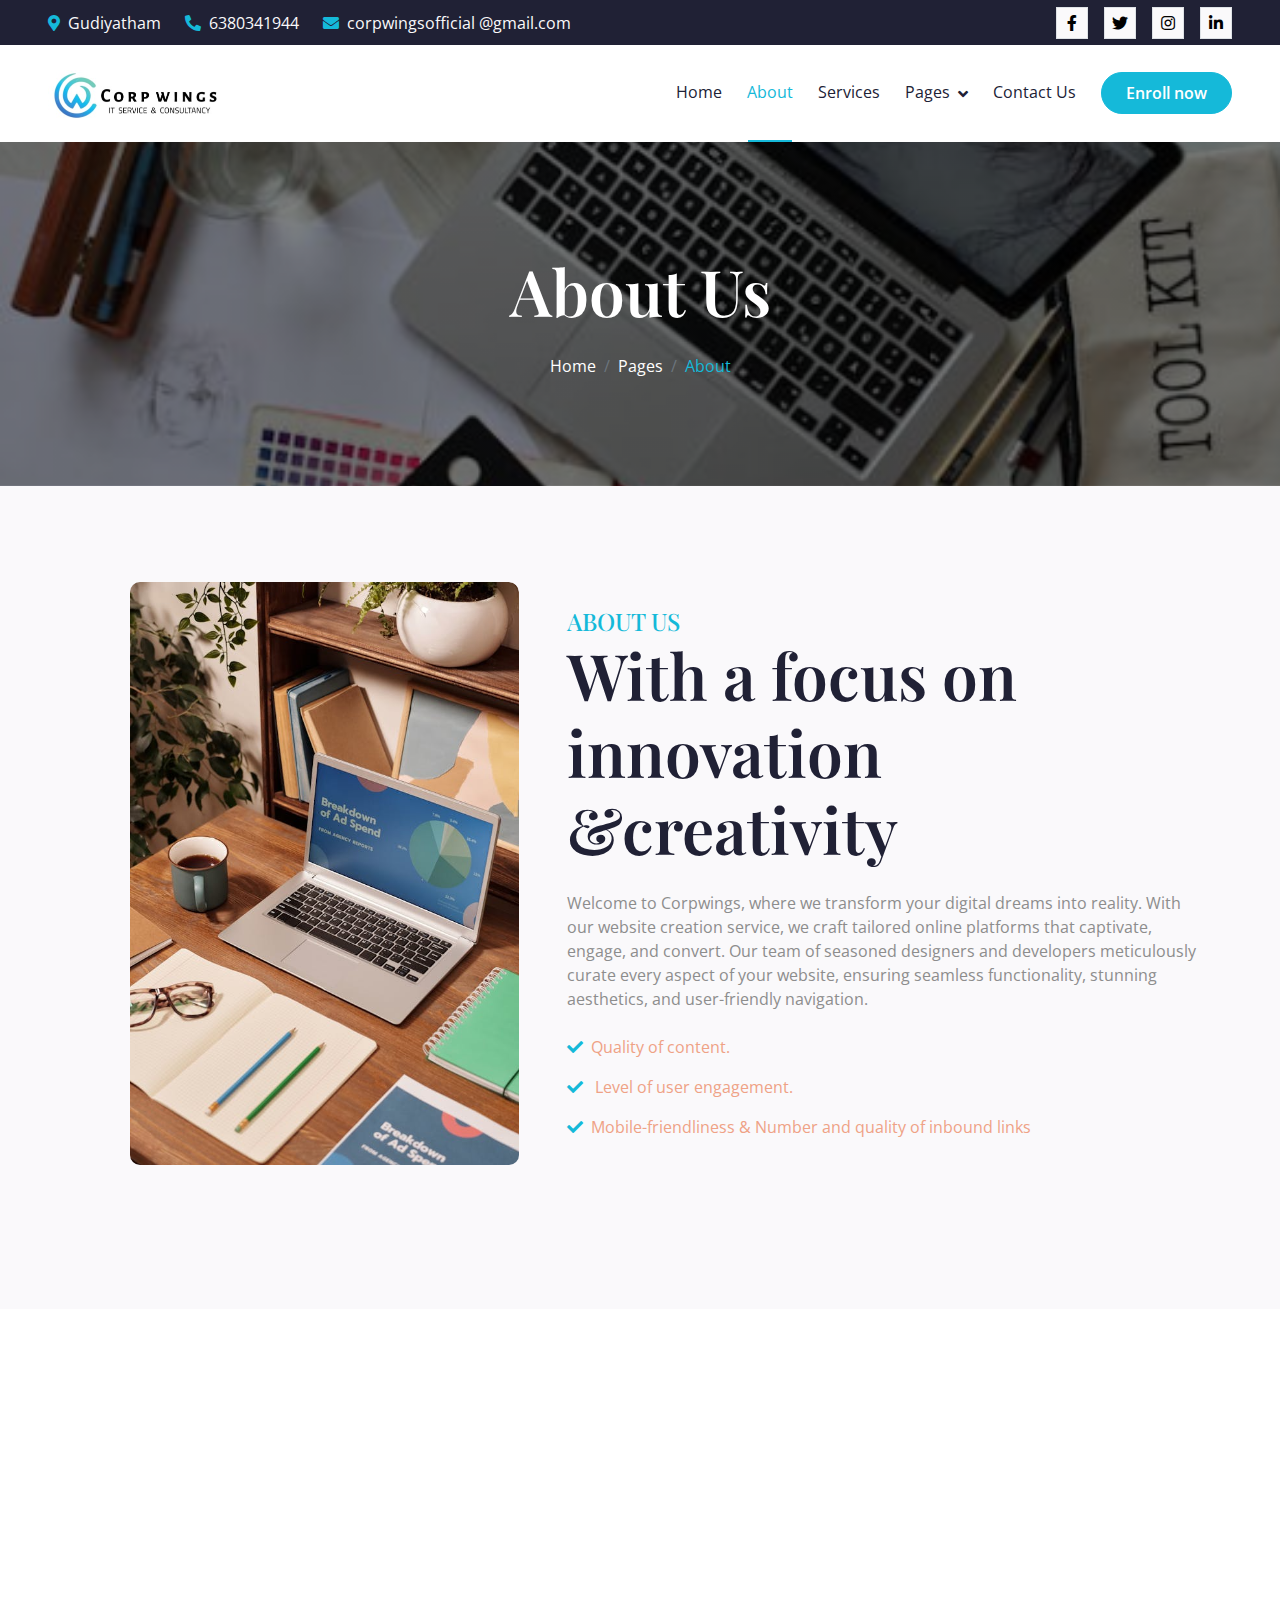
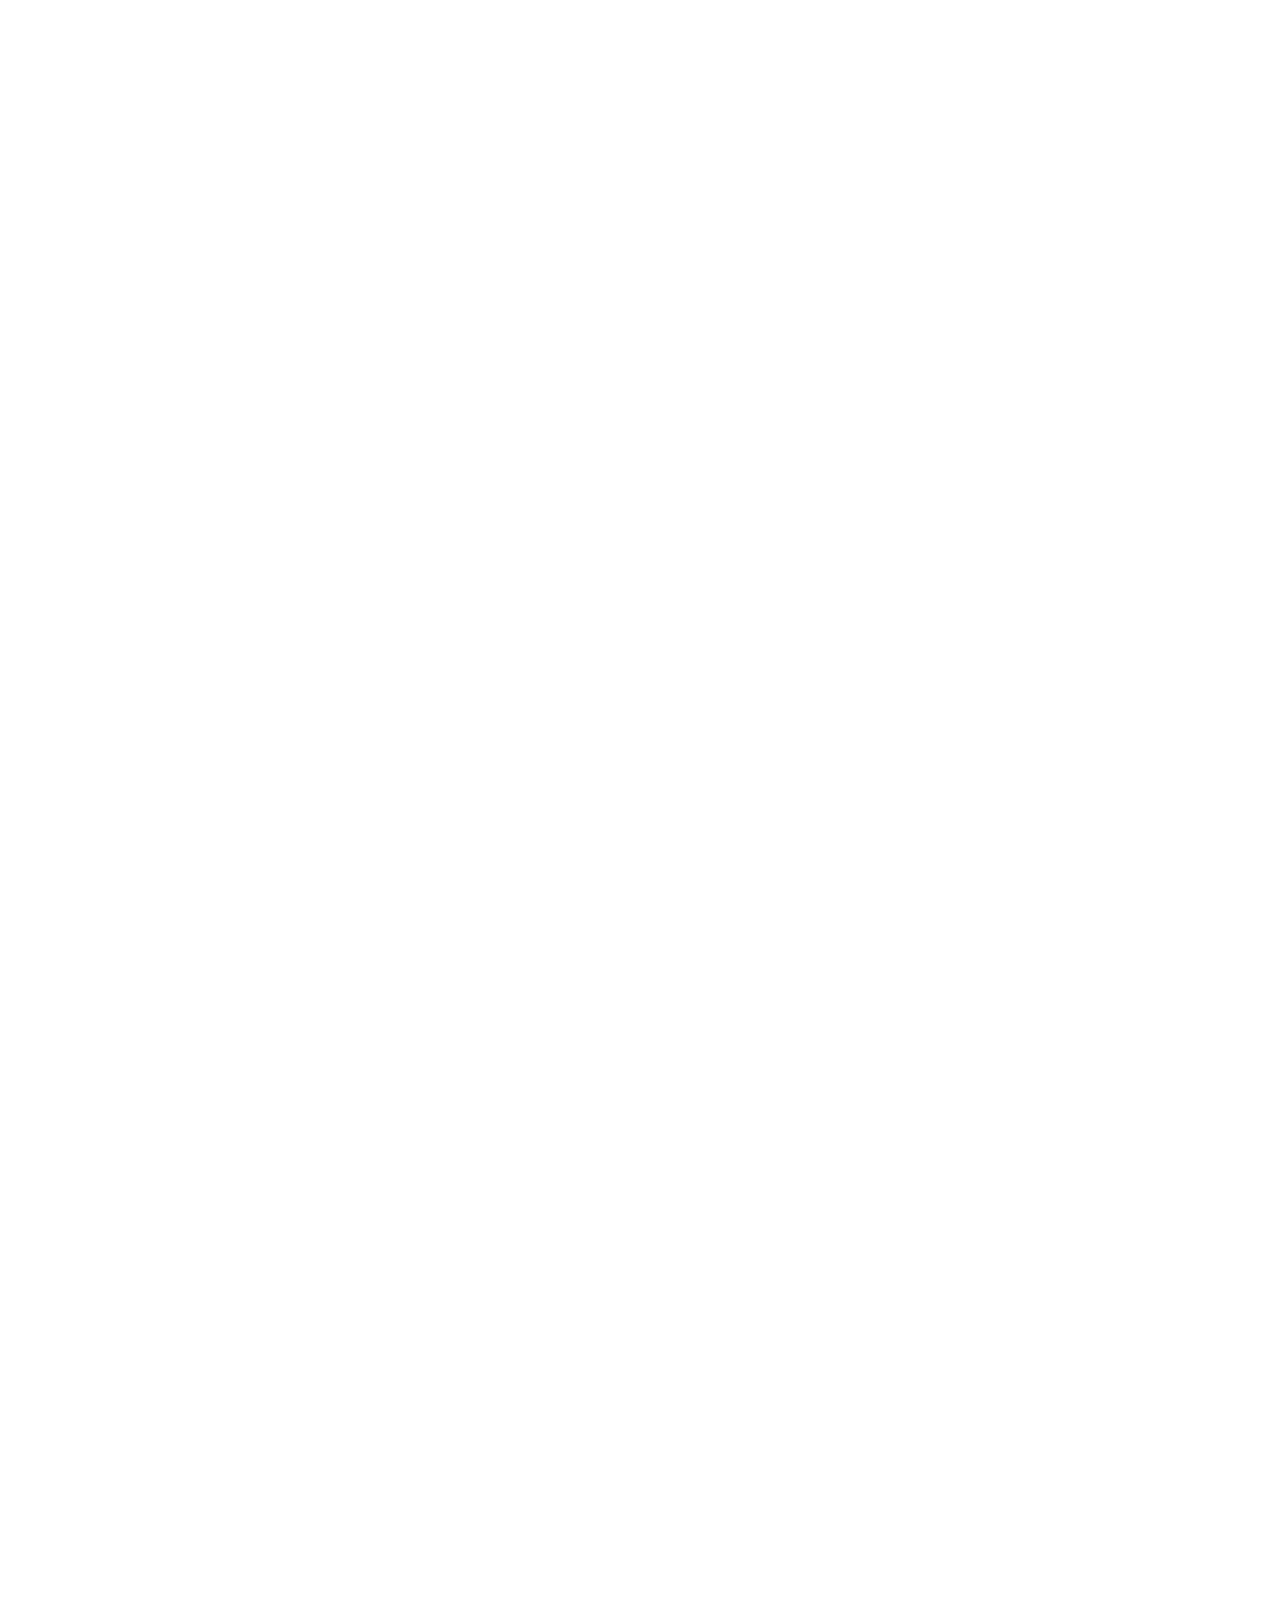
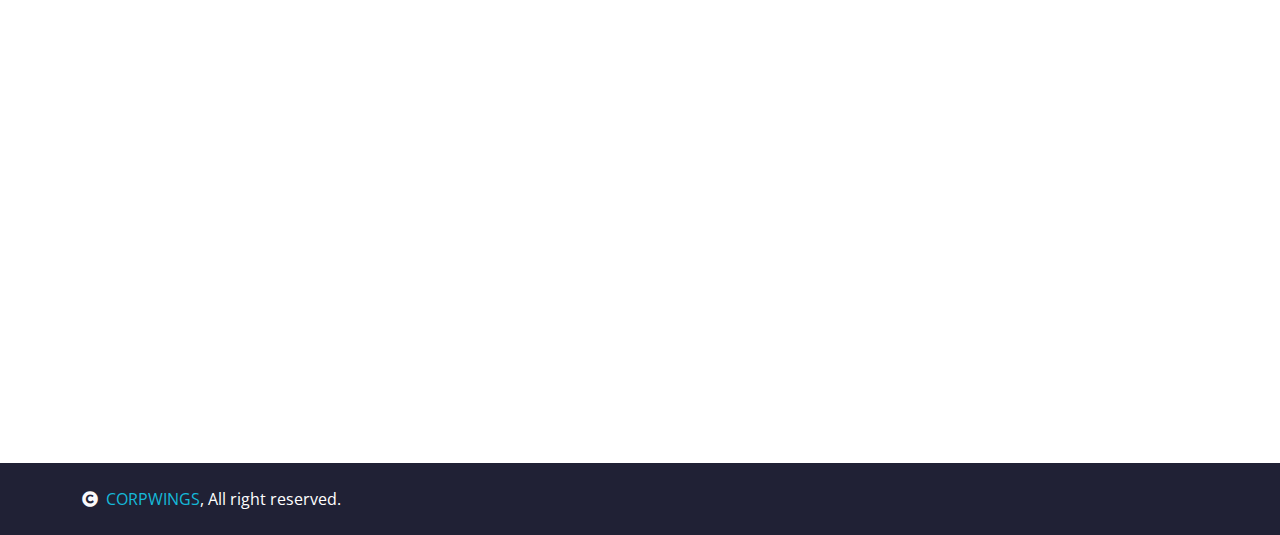
==== about.html @ 2c8a43a8 "files upload" ====
<!DOCTYPE html>
<html lang="en">

    <head>
        <meta charset="utf-8">
        <title>CORP WINGS</title>
        <meta content="width=device-width, initial-scale=1.0" name="viewport">
        <meta content="" name="keywords">
        <meta content="" name="description">

        <!-- Google Web Fonts -->
        <link rel="preconnect" href="https://fonts.googleapis.com">
        <link rel="preconnect" href="https://fonts.gstatic.com" crossorigin>
        <link href="https://fonts.googleapis.com/css2?family=Open+Sans:wght@400;500;600&family=Playfair+Display:wght@400;500;600&display=swap" rel="stylesheet"> 

        <!-- Icon Font Stylesheet -->
        <link rel="stylesheet" href="https://use.fontawesome.com/releases/v5.15.4/css/all.css"/>
        <link href="https://cdn.jsdelivr.net/npm/bootstrap-icons@1.4.1/font/bootstrap-icons.css" rel="stylesheet">

        <!-- Libraries Stylesheet -->
        <link href="lib/animate/animate.min.css" rel="stylesheet">
        <link href="lib/owlcarousel/assets/owl.carousel.min.css" rel="stylesheet">


        <!-- Customized Bootstrap Stylesheet -->
        <link href="css/bootstrap.min.css" rel="stylesheet">

        <!-- Template Stylesheet -->
        <link href="css/style.css" rel="stylesheet">
    </head>

    <body>

        <!-- Spinner Start -->
        <div id="spinner" class="show bg-white position-fixed translate-middle w-100 vh-100 top-50 start-50 d-flex align-items-center justify-content-center">
            <div class="spinner-border text-primary" style="width: 3rem; height: 3rem;" role="status">
                <span class="sr-only">Loading...</span>
            </div>
        </div>
        <!-- Spinner End -->


         <!-- Topbar Start -->
         <div class="container-fluid bg-dark px-5 d-none d-lg-block">
            <div class="row gx-0 align-items-center" style="height: 45px;">
                <div class="col-lg-8 text-center text-lg-start mb-lg-0">
                    <div class="d-flex flex-wrap">
                        <a href="#" class="text-light me-4"><i class="fas fa-map-marker-alt text-primary me-2"></i>Gudiyatham</a>
                        <a href="#" class="text-light me-4"><i class="fas fa-phone-alt text-primary me-2"></i>6380341944</a>
                        <a href="#" class="text-light me-0"><i class="fas fa-envelope text-primary me-2"></i>corpwingsofficial
                            @gmail.com</a>
                    </div>
                </div>
                <div class="col-lg-4 text-center text-lg-end">
                    <div class="d-flex align-items-center justify-content-end">
                        <a href="https://www.facebook.com/profile.php?id=61551346386976&mibextid=ZbWKwL" class="btn btn-light btn-square border rounded-circle nav-fill me-3"><i class="fab fa-facebook-f"></i></a>
                        <a href="https://twitter.com/Corpwings_offi?t=jx8nPpPWYghfRuiRBeZw8w&s=08" class="btn btn-light btn-square border rounded-circle nav-fill me-3"><i class="fab fa-twitter"></i></a>
                        <a href="https://www.instagram.com/corpwings_official?igsh=MW95bHQyODcyOTFwag==" class="btn btn-light btn-square border rounded-circle nav-fill me-3"><i class="fab fa-instagram"></i></a>
                        <a href="https://www.linkedin.com/groups/9514782" class="btn btn-light btn-square border rounded-circle nav-fill me-0"><i class="fab fa-linkedin-in"></i></a>
                    </div>
                </div>
            </div>
        </div>
        <!-- Topbar End -->

        <!-- Navbar & Hero Start -->
        <div class="container-fluid position-relative p-0">
            <nav class="navbar navbar-expand-lg navbar-light bg-white px-4 px-lg-5 py-3 py-lg-0" >
                <a href="index.html" class="navbar-brand p-0">
                    <h1 class="text-primary m-0"><img src="img/cw logo.jpg" alt="Logo"></h1>
                    
                </a>
                <button class="navbar-toggler" type="button" data-bs-toggle="collapse" data-bs-target="#navbarCollapse">
                    <span class="fa fa-bars"></span>
                </button>
                <div class="collapse navbar-collapse" id="navbarCollapse">
                    <div class="navbar-nav ms-auto py-0">
                        <a href="index.html" class="nav-item nav-link">Home</a>
                        <a href="about.html" class="nav-item nav-link active">About</a>
                        <a href="service.html" class="nav-item nav-link">Services</a>
                        <div class="nav-item dropdown">
                            <a href="#" class="nav-link dropdown-toggle" data-bs-toggle="dropdown">Pages</a>
                            <div class="dropdown-menu m-0">
                                <a href="feature.html" class="dropdown-item">Features</a>
                                <a href="blog.html" class="dropdown-item">Our Blog</a>
                                <a href="team.html" class="dropdown-item">Our Team</a>
                            </div>
                        </div>
                        <a href="contact.html" class="nav-item nav-link">Contact Us</a>
                    </div>
                    <a href="contact.html" class="btn btn-primary rounded-pill text-white py-2 px-4 flex-wrap flex-sm-shrink-0">Enroll now</a>
                </div>
            </nav>
        </div>
        <!-- Navbar End -->


        <!-- Header Start -->
        <div class="container-fluid bg-breadcrumb">
            <div class="container text-center py-5" style="max-width: 900px;">
                <h3 class="text-white display-3 mb-4 wow fadeInDown" data-wow-delay="0.1s">About Us</h1>
                <ol class="breadcrumb justify-content-center mb-0 wow fadeInDown" data-wow-delay="0.3s">
                    <li class="breadcrumb-item"><a href="index.html">Home</a></li>
                    <li class="breadcrumb-item"><a href="feature.html">Pages</a></li>
                    <li class="breadcrumb-item active text-primary">About</li>
                </ol>    
            </div>
        </div>
        <!-- Header End -->


       
        <!-- About Start -->
        <div class="container-fluid about bg-light py-5">
            <div class="container py-5">
                <div class="row g-5 align-items-center">
                    <div class="col-lg-5 wow fadeInLeft" data-wow-delay="0.2s">
                        <div class="about-img pb-5 ps-5">
                            <img src="img/about1.jpeg" class="img-fluid rounded w-100" style="object-fit: cover;" alt="Image">
                           <!-- <div class="about-img-inner">
                                <img src="img/ab.jpg" class="img-fluid rounded-circle w-100 h-100" alt="Image">
                            </div>-->
                            
                        </div>
                    </div>
                    <div class="col-lg-7 wow fadeInRight" data-wow-delay="0.4s">
                        <div class="section-title text-start mb-5">
                            <h4 class="sub-title pe-3 mb-0">About Us</h4>
                            <h1 class="display-3 mb-4">With a focus on innovation &creativity</h1>
                            <p class="mb-4">Welcome to Corpwings, where we transform your digital dreams into reality. With our website creation service, we craft tailored online platforms that captivate, engage, and convert. Our team of seasoned designers and developers meticulously curate every aspect of your website, ensuring seamless functionality, stunning aesthetics, and user-friendly navigation.</p>
                            <div class="mb-4">
                                <p class="text-secondary"><i class="fa fa-check text-primary me-2"></i>Quality of content.</p>
                                <p class="text-secondary"><i class="fa fa-check text-primary me-2"></i> Level of user engagement.</p>
                                <p class="text-secondary"><i class="fa fa-check text-primary me-2"></i>Mobile-friendliness & Number and quality of inbound links</p>
                            </div>
                        </div>
                    </div>
                </div>
            </div>
        </div>
        <!-- About End -->

         <!-- Team Start -->
         <div class="container-fluid team py-5">
            <div class="container py-5">
                <div class="section-title mb-5 wow fadeInUp" data-wow-delay="0.1s">
                    <div class="sub-style">
                        <h4 class="sub-title px-3 mb-0">Meet our team</h4>
                    </div>
                    <h1 class="display-3 mb-4">corpwings IT solution team members</h1>
                    <p class="mb-0">Our team of seasoned designers and developers meticulously curate every aspect of your website, ensuring seamless functionality, stunning aesthetics, and user-friendly navigation. </p>
                </div>
                <div class="row g-4 justify-content-center">
                    <div class="col-md-6 col-lg-6 col-xl-3 wow fadeInUp" data-wow-delay="0.1s">
                        <div class="team-item rounded">
                            <div class="team-img rounded-top h-100">
                                <img src="img/image-364x400.39.jpg" class="img-fluid rounded-top w-100" alt="">
                                <!-- <div class="team-icon d-flex justify-content-center">
                                    <a class="btn btn-square btn-primary text-white rounded-circle mx-1" href=""><i class="fab fa-facebook-f"></i></a>
                                    <a class="btn btn-square btn-primary text-white rounded-circle mx-1" href=""><i class="fab fa-twitter"></i></a>
                                    <a class="btn btn-square btn-primary text-white rounded-circle mx-1" href=""><i class="fab fa-instagram"></i></a>
                                    <a class="btn btn-square btn-primary text-white rounded-circle mx-1" href=""><i class="fab fa-linkedin-in"></i></a>
                                </div>
                                 -->
                            </div>
                            <div class="team-content text-center border border-primary border-top-0 rounded-bottom p-4">
                                <h5>Rajesh Kumar N </h5>
                                <p class="mb-0">Business Development Manager</p>
                            </div>
                        </div>
                    </div>
                    <div class="col-md-6 col-lg-6 col-xl-3 wow fadeInUp" data-wow-delay="0.3s">
                        <div class="team-item rounded">
                            <div class="team-img rounded-top h-100">
                                <img src="img/image-364x400.39 (1).jpg" class="img-fluid rounded-top w-100" alt="">
                               <!--- <div class="team-icon d-flex justify-content-center">
                                    <a class="btn btn-square btn-primary text-white rounded-circle mx-1" href=""><i class="fab fa-facebook-f"></i></a>
                                    <a class="btn btn-square btn-primary text-white rounded-circle mx-1" href=""><i class="fab fa-twitter"></i></a>
                                    <a class="btn btn-square btn-primary text-white rounded-circle mx-1" href=""><i class="fab fa-instagram"></i></a>
                                    <a class="btn btn-square btn-primary text-white rounded-circle mx-1" href=""><i class="fab fa-linkedin-in"></i></a>
                                </div>
                                --->
                            </div>
                            <div class="team-content text-center border border-primary border-top-0 rounded-bottom p-4">
                                <h5>Barath M</h5><br>
                                <p class="mb-0">Managing Director</p>
                            </div>
                        </div>
                    </div>
                    <div class="col-md-6 col-lg-6 col-xl-3 wow fadeInUp" data-wow-delay="0.5s">
                        <div class="team-item rounded">
                            <div class="team-img rounded-top h-100">
                                <img src="img/image-364x400.39 (2).jpg" class="img-fluid rounded-top w-100" alt="">
                                <!---<div class="team-icon d-flex justify-content-center">
                                    <a class="btn btn-square btn-primary text-white rounded-circle mx-1" href=""><i class="fab fa-facebook-f"></i></a>
                                    <a class="btn btn-square btn-primary text-white rounded-circle mx-1" href=""><i class="fab fa-twitter"></i></a>
                                    <a class="btn btn-square btn-primary text-white rounded-circle mx-1" href=""><i class="fab fa-instagram"></i></a>
                                    <a class="btn btn-square btn-primary text-white rounded-circle mx-1" href=""><i class="fab fa-linkedin-in"></i></a>
                                </div>--->
                            
                            </div>
                            <div class="team-content text-center border border-primary border-top-0 rounded-bottom p-4">
                                <h5>Karthik Raja</h5><br>
                                <p class="mb-0">Marketing Manager</p>
                            </div>
                        </div>
                    </div>
                    <div class="col-md-6 col-lg-6 col-xl-3 wow fadeInUp" data-wow-delay="0.7s">
                        <div class="team-item rounded">
                            <div class="team-img rounded-top h-100">
                                <img src="img/image-364x400.39 (3).jpg" class="img-fluid rounded-top w-100" alt="">
                               <!--- <div class="team-icon d-flex justify-content-center">
                                    <a class="btn btn-square btn-primary text-white rounded-circle mx-1" href=""><i class="fab fa-facebook-f"></i></a>
                                    <a class="btn btn-square btn-primary text-white rounded-circle mx-1" href=""><i class="fab fa-twitter"></i></a>
                                    <a class="btn btn-square btn-primary text-white rounded-circle mx-1" href=""><i class="fab fa-instagram"></i></a>
                                    <a class="btn btn-square btn-primary text-white rounded-circle mx-1" href=""><i class="fab fa-linkedin-in"></i></a>
                                </div>
                                -->
                            </div>
                            <div class="team-content text-center border border-primary border-top-0 rounded-bottom p-4">
                                <h5>**************</h5><br>
                                <p class="mb-0">General Manager</p>
                            </div>
                        </div>
                    </div>
                </div>
            </div>
        </div>
        <!-- Team End -->

        <!-- Feature Start -->
        <div class="container-fluid feature py-5">
            <div class="container py-5">
                <div class="section-title mb-5 wow fadeInUp" data-wow-delay="0.1s">
                    <div class="sub-style">
                        <h4 class="sub-title px-3 mb-0">Why Choose Us</h4>
                    </div>
                    <h1 class="display-3 mb-4">Why Choose Us? Get Your Life Style Back</h1>
                    <p class="mb-0">With our website creation service, we craft tailored online platforms that captivate, engage, and convert.Whether you're a budding startup or an established enterprise, we're here to elevate your online presence and propel your business to new heights.</p>
                </div>
                <div class="row g-4 justify-content-center">
                    <div class="col-md-6 col-lg-4 col-xl-3 wow fadeInUp" data-wow-delay="0.1s">
                        <div class="row-cols-1 feature-item p-4">
                            <div class="col-12">
                                <div class="feature-icon mb-4">
                                    <div class="p-3 d-inline-flex bg-white rounded">
                                        <img src="img/creative.png" style="width: 80px; height: 64px; color:#74C0FC;">
                                    </div>
                                </div>
                                <div class="feature-content d-flex flex-column">
                                    <h5 class="mb-4">CUSTOMIZED SOLUTIONS</h5>
                                    <p class="mb-0">At Customized Solution, we understand that managing and ever changing IT world isn't easy while focusing on your core business.</p>
                                </div>
                            </div>
                        </div>
                    </div>
                    <div class="col-md-6 col-lg-4 col-xl-3 wow fadeInUp" data-wow-delay="0.3s">
                        <div class="row-cols-1 feature-item p-4">
                            <div class="col-12">
                                <div class="feature-icon mb-4">
                                    <div class="p-3 d-inline-flex bg-white rounded">
                                        <img src="img/collob.png" style="width: 80px; height: 64px; color:#74C0FC;">
                                    </div>
                                </div>
                                <div class="feature-content d-flex flex-column">
                                    <h5 class="mb-4">CREATIVE SOLUTION</h5><br>
                                    <p class="mb-0">Creative thinking enables you to challenge current ideas and understand the urgency, relevance, and purpose of new solutions</p>
                                </div>
                            </div>
                        </div>
                    </div>
                    <div class="col-md-6 col-lg-4 col-xl-3 wow fadeInUp" data-wow-delay="0.5s">
                        <div class="row-cols-1 feature-item p-4">
                            <div class="col-12">
                                <div class="feature-icon mb-4">
                                    <div class="p-3 d-inline-flex bg-white rounded">
                                        <img src="img/expert.png" style="width: 80px; height: 64px; color:#74C0FC;">
                                    </div>
                                </div>
                                <div class="feature-content d-flex flex-column">
                                    <h5 class="mb-4">EXPERT TEAMS</h5><br>
                                    <p class="mb-0">The idea of an expert team is that, first the skills or expertise of each individual team member,maintain technology product.</p>
                                </div>
                            </div>
                        </div>
                    </div>
                    <div class="col-md-6 col-lg-4 col-xl-3 wow fadeInUp" data-wow-delay="0.7s">
                        <div class="row-cols-1 feature-item p-4">
                            <div class="col-12">
                                <div class="feature-icon mb-4">
                                    <div class="p-3 d-inline-flex bg-white rounded">
                                        <img src="img/roll.png" style="width: 80px; height: 64px; color:#74C0FC;">
                                        
                                    </div>
                                </div>
                                <div class="feature-content d-flex flex-column">
                                    <h5 class="mb-4">ROL-DRIVEN APPROACH</h5>
                                    <p class="mb-0">ROI used to evaluate the efficiency of an organization's learning investments,access control mechanism defined around.</p>
                                </div>
                            </div>
                        </div>
                    </div>
                   
                </div>
            </div>
        </div>
        <!-- Feature End -->

        <!-- Footer Start -->
        <div class="container-fluid footer py-5 wow fadeIn" data-wow-delay="0.2s">
            <div class="container py-5">
                <div class="row g-5">
                    <div class="col-md-6 col-lg-6 col-xl-3">
                        <div class="footer-item d-flex flex-column">
                            <h4 class="text-white mb-4">CORPWINGS</h4>
                            <p>Welcome to Corpwings, where we transform your digital dreams into reality. With our website creation service, we craft tailored online platforms that captivate, engage, and convert.
                            </p>
                            <div class="d-flex align-items-center">
                                <i class="fas fa-share fa-2x text-white me-2"></i>
                                <a class="btn-square btn btn-primary text-white rounded-circle mx-1" href="https://www.facebook.com/profile.php?id=61551346386976&mibextid=ZbWKwL"><i class="fab fa-facebook-f"></i></a>
                                <a class="btn-square btn btn-primary text-white rounded-circle mx-1" href="https://twitter.com/Corpwings_offi?t=jx8nPpPWYghfRuiRBeZw8w&s=08"><i class="fab fa-twitter"></i></a>
                                <a class="btn-square btn btn-primary text-white rounded-circle mx-1" href="https://www.instagram.com/corpwings_official?igsh=MW95bHQyODcyOTFwag=="><i class="fab fa-instagram"></i></a>
                                <a class="btn-square btn btn-primary text-white rounded-circle mx-1" href="https://www.linkedin.com/groups/9514782"><i class="fab fa-linkedin-in"></i></a>
                            </div>
                        </div>
                    </div>
                    <div class="col-md-6 col-lg-6 col-xl-3">
                        <div class="footer-item d-flex flex-column">
                            <h4 class="mb-4 text-white">Quick Links</h4>
                            <a href="about.html"><i class="fas fa-angle-right me-2"></i> About Us</a>
                            <a href="contact.html"><i class="fas fa-angle-right me-2"></i> Contact Us</a>
                            <a href="blog.html"><i class="fas fa-angle-right me-2"></i> Our Blog & News</a>
                            <a href="team.html"><i class="fas fa-angle-right me-2"></i> Our Team</a>
                        </div>
                    </div>
                    <div class="col-md-6 col-lg-6 col-xl-3">
                        <div class="footer-item d-flex flex-column">
                            <h4 class="mb-4 text-white">CorpWings Services</h4>
                            <a href="service.html"><i class="fas fa-angle-right me-2"></i> All Services</a>
                            <a href="service.html"><i class="fas fa-angle-right me-2"></i> Developing</a>
                            <a href="service.html"><i class="fas fa-angle-right me-2"></i> Designing</a>
                            <a href="service.html"><i class="fas fa-angle-right me-2"></i> Digital Marketing</a>
                            
                        </div>
                    </div>
                    <div class="col-md-6 col-lg-6 col-xl-3">
                        <div class="footer-item d-flex flex-column">
                            <h4 class="mb-4 text-white">Contact Info</h4>
                            <a href=""><i class="fa fa-map-marker-alt me-2"></i> Ummidi Ramanjulu street, BSNL Office road, opposite gudiyatham, Pudupet, Panner sunnambu, Gudiyatham, Tamil Nadu 632602</a>
                            <a href=""><i class="fas fa-envelope me-2"></i>corpwingsofficial@gmail.com</a>
                            <a href=""><i class="fas fa-phone me-2"></i> 6380341944</a>
                        </div>
                    </div>
                </div>
            </div>
        </div>
        <!-- Footer End -->
        
        <!-- Copyright Start -->
        <div class="container-fluid copyright py-4">
            <div class="container">
                <div class="row g-4 align-items-center">
                    <div class="col-md-6 text-center text-md-start mb-md-0">
                        <span class="text-white"><a href="#"><i class="fas fa-copyright text-light me-2"></i>CORPWINGS</a>, All right reserved.</span>
                    </div>
                    <div class="col-md-6 text-center text-md-end text-white">
                        <!--/*** This template is free as long as you keep the below author’s credit link/attribution link/backlink. ***/-->
                        <!--/*** If you'd like to use the template without the below author’s credit link/attribution link/backlink, ***/-->
                        <!--/*** you can purchase the Credit Removal License from "https://htmlcodex.com/credit-removal". ***/-->
                        
                    </div>
                </div>
            </div>
        </div>
        <!-- Copyright End -->

        

        
        <!-- JavaScript Libraries -->
        <script src="https://ajax.googleapis.com/ajax/libs/jquery/3.6.4/jquery.min.js"></script>
        <script src="https://cdn.jsdelivr.net/npm/bootstrap@5.0.0/dist/js/bootstrap.bundle.min.js"></script>
        <script src="lib/wow/wow.min.js"></script>
        <script src="lib/easing/easing.min.js"></script>
        <script src="lib/waypoints/waypoints.min.js"></script>
        <script src="lib/owlcarousel/owl.carousel.min.js"></script>
        

        <!-- Template Javascript -->
        <script src="js/main.js"></script>
        
    </body>

</html>
---- css/style.css ----
/*** Spinner Start ***/
/*** Spinner ***/
#spinner {
    opacity: 0;
    visibility: hidden;
    transition: opacity .5s ease-out, visibility 0s linear .5s;
    z-index: 99999;
}

#spinner.show {
    transition: opacity .5s ease-out, visibility 0s linear 0s;
    visibility: visible;
    opacity: 1;
}
/*** Spinner End ***/

.back-to-top {
    position: fixed;
    right: 30px;
    bottom: 30px;
    display: flex;
    width: 45px;
    height: 45px;
    align-items: center;
    justify-content: center;
    transition: 0.5s;
    z-index: 99;
}

/*** Button Start ***/
.btn {
    font-weight: 600;
    transition: .5s;
}

.btn-square {
    width: 32px;
    height: 32px;
}

.btn-sm-square {
    width: 34px;
    height: 34px;
}

.btn-md-square {
    width: 44px;
    height: 44px;
}

.btn-lg-square {
    width: 56px;
    height: 56px;
}

.btn-square,
.btn-sm-square,
.btn-md-square,
.btn-lg-square {
    padding: 0;
    display: flex;
    align-items: center;
    justify-content: center;
    font-weight: normal;
    border-radius: 50%;
}

.btn.btn-primary {
    box-shadow: inset 0 0 0 0 var(--bs-primary);
}

.btn.btn-primary:hover {
    box-shadow: inset 300px 0 0 0 var(--bs-light) !important;
    color: var(--bs-primary) !important;
}

.btn.btn-light {
    box-shadow: inset 0 0 0 0 var(--bs-primary);
}

.btn.btn-light:hover {
    box-shadow: inset 300px 0 0 0 var(--bs-primary);
    color: var(--bs-light) !important;
}

.btn-hover {
    transition: 0.5s;
}

.btn-hover:hover {
    color: var(--bs-secondary) !important;
}

/*** Section Title Start ***/
.section-title {
    max-width: 900px;
    text-align: center;
    margin: 0 auto;
}

.section-title .sub-style {
    position: relative;
    display: inline-block;
    text-transform: uppercase;
    color: var(--bs-primary);
}

.section-title .sub-style::before {
    
}

.section-title .sub-style::after {
    
}

.sub-title {
    position: relative;
    display: inline-block;
    text-transform: uppercase;
    color: var(--bs-primary);
}




/*** Topbar Start ***/
.fixed-top .container {
    transition: 0.5s;
}

.topbar {
    padding: 2px 10px 2px 20px;
    background: var(--bs-primary) !important;
}

.topbar a,
.topbar a i {
    transition: 0.5s;
}

.topbar a:hover,
.topbar a i:hover {
    color: var(--bs-secondary) !important;
}


@media (max-width: 576px) {
    .topbar {
        display: none;    
    }
}
/*** Topbar End ***/


/*** Navbar ***/
.navbar-light .navbar-nav .nav-link {
    font-family: 'Open Sans', sans-serif;
    position: relative;
    margin-right: 25px;
    padding: 35px 0;
    color: var(--bs-dark) !important;
    font-size: 16px;
    font-weight: 400;
    outline: none;
    transition: .5s;
}

.sticky-top.navbar-light .navbar-nav .nav-link {
    padding: 20px 0;
    color: var(--dark) !important;
}

.navbar-light .navbar-nav .nav-link:hover,
.navbar-light .navbar-nav .nav-link.active {
    color: var(--bs-primary) !important;
}

.navbar-light .navbar-brand img {
    max-height: 50px;
    transition: .5s;
}

.sticky-top.navbar-light .navbar-brand img {
    max-height: 45px;
}

.navbar .dropdown-toggle::after {
    border: none;
    content: "\f107";
    font-family: "Font Awesome 5 Free";
    font-weight: 600;
    vertical-align: middle;
    margin-left: 8px;
}

@media (min-width: 1200px) {
    .navbar .nav-item .dropdown-menu {
        display: block;
        visibility: hidden;
        top: 100%;
        transform: rotateX(-75deg);
        transform-origin: 0% 0%;
        border: 0;
        border-radius: 10px;
        transition: .5s;
        opacity: 0;
    }
}

.dropdown .dropdown-menu a:hover {
    background: var(--bs-primary);
    color: var(--bs-white);
}

.navbar .nav-item:hover .dropdown-menu {
    transform: rotateX(0deg);
    visibility: visible;
    background: var(--bs-light) !important;
    transition: .5s;
    opacity: 1;
}

@media (max-width: 991.98px) {
    .sticky-top.navbar-light {
        position: relative;
        background: var(--bs-white);
    }

    .navbar.navbar-expand-lg .navbar-toggler {
        padding: 10px 20px;
        border: 1px solid var(--bs-primary);
        color: var(--bs-primary);
    }

    .navbar-light .navbar-collapse {
        margin-top: 15px;
        border-top: 1px solid #DDDDDD;
    }

    .navbar-light .navbar-nav .nav-link,
    .sticky-top.navbar-light .navbar-nav .nav-link {
        padding: 10px 0;
        margin-left: 0;
        color: var(--bs-dark) !important;
    }

    .navbar-light .navbar-brand img {
        max-height: 45px;
    }
}

@media (min-width: 992px) {
    .navbar-light {
        position: absolute;
        width: 100%;
        top: 0;
        left: 0;
        border-bottom: 1px solid rgba(255, 255, 255, .1);
        z-index: 999;
    }
    
    .sticky-top.navbar-light {
        position: fixed;
        background: white !important;
    }

    .navbar-light .navbar-nav .nav-link::before {
        position: absolute;
        content: "";
        width: 0;
        height: 2px;
        bottom: -1px;
        left: 50%;
        background: var(--bs-primary);
        transition: .5s;
    }

    .navbar-light .navbar-nav .nav-link:hover::before,
    .navbar-light .navbar-nav .nav-link.active::before {
        width: calc(100% - 2px);
        left: 1px;
    }

    .navbar-light .navbar-nav .nav-link.nav-contact::before {
        display: none;
    }
}
/*** Carousel Hero Header Start ***/
.header-carousel {
    position: relative; 
}

.header-carousel .owl-nav .owl-prev {
    position: absolute;
    width: 70px;
    height: 70px;
    top: 50%;
    left: 20px;
    transform: translateY(-50%);
    border-radius: 50%;
    background: var(--bs-primary);
    color: var(--bs-white);
    font-size: 30px;
    display: flex;
    align-items: center;
    justify-content: center;
    transition: 0.5s;
}

.header-carousel .owl-nav .owl-next {
    position: absolute;
    width: 70px;
    height: 70px;
    top: 50%;
    right: 20px;
    transform: translateY(-50%);
    border-radius: 50%;
    background: var(--bs-primary);
    color: var(--bs-white);
    font-size: 30px;
    display: flex;
    align-items: center;
    justify-content: center;
    transition: 0.5s;
}

.header-carousel .owl-nav .owl-prev,
.header-carousel .owl-nav .owl-next {
    top:220px;
    transition: 0.5s;
}

.header-carousel .owl-nav .owl-prev:hover,
.header-carousel .owl-nav .owl-next:hover {
    box-shadow: inset 150px 0 0 0 var(--bs-light) !important;
    color: var(--bs-primary) !important;
}

@media (max-width: 576px) {
    .header-carousel .owl-nav .owl-prev,
    .header-carousel .owl-nav .owl-next {
    
        transition: 0.5s;
    }

    .header-carousel .header-carousel-item .carousel-caption .carousel-caption-content {
        width: 95% !important;
    }
 
}

.header-carousel .header-carousel-item,
.header-carousel .header-carousel-item img {
    position: relative;
    width: 100%;
    height: 500px;
    margin-top: 95px;
    display: black;
    object-fit: cover;
    transition: 0.5s;
    opacity: 3;

}

@media (max-width: 992px) {
    .header-carousel .header-carousel-item,
    .header-carousel .header-carousel-item img {
        margin-top: 0;
        transition: 0.5s;
    }

}

@media (min-width: 992px) {
    .header-carousel .owl-nav .owl-prev,
    .header-carousel .owl-nav .owl-next {
        margin-top: 50px;
    }
}

.header-carousel .header-carousel-item .carousel-caption {
    width: 100%;
    height: 100%;
    position: absolute;
    top: 0;
    left: 0;
    padding: 100px 0;
    display: flex;
    align-items: center;
    justify-content: center;
    background: rgba(0, 0, 0, 0.308);
}

.header-carousel .header-carousel-item .carousel-caption .carousel-caption-content {
    position: relative;
    width: 75%;
    
}
/*** Carousel Hero Header End ***/


/*** Single Page Hero Header Start ***/
.bg-breadcrumb {
    background: linear-gradient(rgba(0, 0, 0, 0.5), rgba(0, 0, 0, 0.5)), url(../img/graphic\ design.jpg);
    background-position: center center;
    background-repeat: no-repeat;
    background-size: cover;
    padding: 160px 0 60px 0;
}

.bg-breadcrumb .breadcrumb-item a {
    color: var(--bs-white) !important;
}
/*** Single Page Hero Header End ***/


/*** Service Start ***/
.service .service-item {
    box-shadow: 0 0 45px rgba(0, 0, 0, .2) ;
}

.service .service-item .service-img {
    position: relative;
    overflow: hidden;
    z-index: 1;
}

.service .service-item .service-img img {
    transition: 0.5s;
}

.service .service-item .service-img::before {
    width: 100%;
    height: 0;
    position: absolute;
    content: "";
    top: 0;
    left: 0;
    border-top-right-radius: 10px;
    border-top-left-radius: 10px;
    transition: 0.5s;
    z-index: 5;
    
}

.service .service-item:hover .service-img::before {
    height: 100%;
    background: rgba(21, 185, 217, .3);
}

.service .service-item .service-img:hover img {
    transform: scale(1.3);
}

.service .service-item .service-content {
    position: relative;
    z-index: 2;

}

.service .service-item .service-content::before {
    width: 100%;
    height: 8px;
    position: absolute;
    content: "";
    bottom: 0;
    left: 0;
    border-bottom-left-radius: 10px;
    border-bottom-right-radius: 10px;
    background: rgba(21, 185, 217, .5);
    transition: 0.5s;
    z-index: 3;
}

.service .service-item:hover .service-content::before {
    background: rgba(21, 185, 217, .5);
    height: 100%;
}

.service .service-item .service-content .service-content-inner {
    transition: 0.5s;
}


.service .service-item:hover .service-content .service-content-inner {
    position: relative;
    color: var(--bs-white) !important;
    z-index: 9;
}
.service .service-item:hover .service-content .service-content-inner h5 {
    color: var(--bs-secondary);
}

/*** Service End ***/

/*** About Start ***/
.about .about-img {
    position: relative;
    overflow: hidden;
    height: 100%;
    border-radius: 10px;
}

.about .about-img .about-img-inner {
    position: absolute;
    left: 0; 
    bottom: 0; 
    border: 10px solid; 
    border-color: var(--bs-white) var(--bs-white) var(--bs-white) var(--bs-white);
    border-radius: 50%;

}

.about .about-img .about-experience {
    position: absolute;
    top: 125px; 
    left: -125px; 
    transform: rotate(-90deg);
    background: transparent;
    color: var(--bs-primary);
    font-size: 20px;
    font-weight: 600;
    letter-spacing: 4px;
}

/*** About End ***/

/*** Feature Start ***/
.feature .feature-item {
    position: relative;
    display: flex;
    border: 1px solid var(--bs-primary);
    border-radius: 10px;
    background: var(--bs-light);
    transition: 0.5s;

}

.feature .feature-item::before {
    width: 0;
    height: 100%;
    content: "";
    position: absolute;
    top: 0;
    left: 0;
    border-radius: 10px;
    transition: 0.5s;
}

.feature .feature-item:hover::before {
    width: 100%;
    background: var(--bs-primary);
}

.feature .feature-item .feature-icon {
    display: inline-flex;
    border-radius: 10px;
    transition: 0.5s;
}

.feature .feature-item:hover .feature-icon {
    position: relative;
    z-index: 2;
}

.feature .feature-item:hover .feature-content {
    position: relative;
    color: var(--bs-white);
    z-index: 2;
}

.feature .feature-item:hover .feature-content h5 {
    color: var(--bs-dark);
}
/*** Feature End ***/


/*** Appointment Start ***/
.appointment {
    background: linear-gradient(rgba(255, 255, 255, 0.9), rgba(255, 255, 255, 0.9)), url(../img/poster\ design.jpg);
    background-position: center center;
    background-repeat: no-repeat;
    background-size: cover;
    background-attachment: fixed;
   
}

.appointment .appointment-form {
    background: rgba(239, 162, 134, 0.3);
}

.appointment .appointment-form .btn.btn-primary {
    box-shadow: inset 0 0 0 0 var(--bs-primary);
}

.appointment .appointment-form .btn.btn-primary:hover {
    box-shadow: inset 600px 0 0 0 var(--bs-light) !important;
    color: var(--bs-primary) !important;
}
/*** Youtube Video start ***/
.video {
    position: relative;
}

.video .btn-play {
    position: absolute;
    z-index: 3;
    top: 50%;
    left: 50%;
    transform: translate(-50%, -50%);
    box-sizing: content-box;
    display: block;
    width: 33px;
    height: 44px;
    border-radius: 50%;
    transition: 0.5s;
    

}

.video .btn-play:before {
    content: "";
    position: absolute;
    z-index: 0;
    left: 50%;
    top: 50%;
    transform: translate(-50%, -50%);
    display: block;
    width: 115px;
    height: 115px;
    background: var(--bs-primary);
    border-radius: 50%;
    animation: pulse-border 1500ms ease-out infinite;
    transition: 0.5s;
}

.video .btn-play:after {
    content: "";
    position: absolute;
    z-index: 1;
    left: 50%;
    top: 50%;
    transform: translate(-50%, -50%);
    display: block;
    width: 100px;
    height: 100px;
    background: var(--bs-secondary);
    border-radius: 50%;
    transition: all 300ms;
}

.video .btn-play span {
    display: block;
    position: relative;
    z-index: 3;
    width: 0;
    height: 0;
    border-left: 33px solid var(--bs-white);
    border-top: 22px solid transparent;
    border-bottom: 22px solid transparent;
    margin-left: 30%;
}

@keyframes pulse-border {
    0% {
        transform: translateX(-50%) translateY(-50%) translateZ(0) scale(1);
        opacity: 1;
    }

    100% {
        transform: translateX(-50%) translateY(-50%) translateZ(0) scale(1.5);
        opacity: 0;
    }
}

#videoModal {
    z-index: 99999;
}

#videoModal .modal-dialog {
    position: relative;
    max-width: 800px;
    margin: 60px auto 0 auto;
}

#videoModal .modal-body {
    position: relative;
    padding: 0px;
}

#videoModal .close {
    position: absolute;
    width: 30px;
    height: 30px;
    right: 0px;
    top: -30px;
    z-index: 999;
    font-size: 30px;
    font-weight: normal;
    color: #ffffff;
    background: #000000;
    opacity: 1;
}
/*** Youtube Video End ***/
/*** Appointment End ***/


/*** Team Start ***/
.team .team-item .team-img {
    position: relative;
    overflow: hidden;
}

.team .team-item .team-img::before {
    position: absolute;
    content: "";
    width: 100%;
    height: 100%;
    top: 0;
    left: 0;
    border-top-right-radius: 10px;
    border-top-left-radius: 10px;
    transition: 0.5s;
}

.team .team-item .team-img .team-icon {
    position: absolute;
    bottom: -125px;
    left: 50%;
    transform: translateX(-50%);
    transition: 0.5s;
}

.team .team-item .team-img:hover .team-icon {
    margin-bottom: 145px;
}

.team .team-item:hover .team-img::before {
    background: rgba(21, 185, 217, .3);
}

.team .team-item .team-content {
    color: var(--bs-primary);
    transition: 0.5s;
}

.team .team-item .team-content h5 {
    color: var(--bs-secondary);
    transition: 0.5s;
}

.team .team-item:hover .team-content h5 {
    color: var(--bs-dark);
}

.team .team-item:hover .team-content {
    background: var(--bs-primary);
    color: var(--bs-white);
}
/*** Team End ***/


/*** testimonial Start ***/
.testimonial {
    background: linear-gradient(rgba(55, 56, 56, 0.459), rgba(78, 79, 80, 0.473)), url(../img/about1.jpeg);
    background-position: center center;
    background-repeat: no-repeat;
    background-size: cover;
    background-attachment: fixed;
    height:700px;
    
}

.testimonial .testimonial-item .testimonial-inner {
    display: flex;
    flex-direction: column;
    align-items: center;
    text-align: center;
    border-radius: 10px;
    background: transparent;
}

.testimonial .testimonial-item .testimonial-inner .testimonial-inner-img {
    width: 200px;
    height: 200px;
    
}

.testimonial .testimonial-carousel.owl-carousel {
    position: relative;
}

.testimonial .testimonial-carousel .owl-nav .owl-prev {
    position: absolute;
    top: 50%;
    left: -20px;
    transform: translateY(-50%);
    width: 60px;
    height: 60px;
    border-radius: 50%;
    display: flex;
    align-items: center;
    justify-content: center;
    font-size: 20px;
    background: var(--bs-light);
    color: var(--bs-primary);
    transition: 0.5s;
}

.testimonial .testimonial-carousel .owl-nav .owl-next {
    position: absolute;
    top: 50%;
    right: -20px;
    transform: translateY(-50%);
    width: 60px;
    height: 60px;
    border-radius: 50%;
    display: flex;
    align-items: center;
    justify-content: center;
    font-size: 20px;
    background: var(--bs-light);
    color: var(--bs-primary);
    transition: 0.5s;
}


.testimonial .testimonial-carousel .owl-nav .owl-prev:hover,
.testimonial .testimonial-carousel .owl-nav .owl-next:hover {
    box-shadow: inset 100px 0 0 0 var(--bs-primary) !important;
    color: var(--bs-white) !important;
}


@media (max-width: 900px) {
    .testimonial .testimonial-carousel .owl-nav .owl-prev {
        margin-top: -190px;
        margin-left: 40px;
    }

    .testimonial .testimonial-carousel .owl-nav .owl-next {
        margin-top: -190px;
        margin-right: 40px;
    }
    
}

.testimonial-carousel .owl-dots {
    display: flex;
    justify-content: center;
    margin-top: 20px;
}

.testimonial-carousel .owl-dots .owl-dot {
    width: 20px;
    height: 20px;
    border-radius: 50%;
    margin-right: 15px;
    border: 1px solid var(--bs-white);
    background: transparent;
    transition: 0.5s;
}

.testimonial-carousel .owl-dots .owl-dot.active {
    width: 20px;
    height: 20px;
    background: var(--bs-secondary) !important;
}

.testimonial-carousel .owl-dots .owl-dot span {
    position: relative;
    margin-top: 50%;
    margin-left: 50%;
    transform: translate(-50%, -50%);
    display: flex;
    align-items: center;
    justify-content: center;
}

.testimonial-carousel .owl-dots .owl-dot span::after {
    content: "";
    position: absolute;
    top: 50%;
    right: 1px;
    transform: translateY(-50%);
    width: 8px;
    height: 8px;
    border-radius: 8px;
    display: flex;
    align-items: center;
    justify-content: center;
    text-align: center;
    background: var(--bs-white);
}

.testimonial .testimonial-carousel .testimonial-item .testimonial-inner p.fs-7 {
    transition: 0.5s;
}

@media (min-width: 900px) {
    .testimonial .testimonial-carousel .testimonial-item .testimonial-inner p.fs-7 {
        font-size: 20px;
    }
}


/* Testimonial Section Title Start */
.testimonial .section-title {
    max-width: 900px;
    text-align: center;
    margin: 0 auto;
}

.testimonial .section-title .sub-style {
    position: relative;
    display: inline-block;
    text-transform: uppercase;
    color: var(--bs-primary);
}

.testimonial .section-title .sub-style::before {
    content: "";
    width: 100px;
    position: absolute;
    top: 50%;
    left: 0;
    transform: translateY(-50%);
    margin-top: 8px;
    margin-left: -100px;
    border: 1px solid var(--bs-white) !important;
}

.testimonial .section-title .sub-style::after {
    content: "";
    width: 50px;
    position: absolute;
    top: 50%;
    left: 0;
    transform: translateY(-50%);
    margin-bottom: 5px;
    margin-left: -50px;
    border: 1px solid var(--bs-white) !important;
}

.testimonial .section-title .sub-title {
    position: relative;
    display: inline-block;
    text-transform: uppercase;
    color: var(--bs-primary);
}

.testimonial .section-title .sub-title::before {
    content: "";
    width: 100px;
    position: absolute;
    top: 50%;
    right: 0;
    transform: translateY(-50%);
    margin-top: 8px;
    margin-right: -100px;
    border: 1px solid var(--bs-white) !important;
}

.testimonial .section-title .sub-title::after {
    content: "";
    width: 50px;
    position: absolute;
    top: 50%;
    right: 0;
    transform: translateY(-50%);
    margin-bottom: 8px;
    margin-right: -50px;
    border: 1px solid var(--bs-white) !important;
}
/*** Testimonial End ***/


/*** Blog Start ***/
.blog .blog-item .blog-img {
    position: relative;
    overflow: hidden;
    border-top-right-radius: 10px;
    border-top-left-radius: 10px;
}

.blog .blog-item .blog-img::after {
    content: "";
    position: absolute;
    top: 0;
    left: 0;
    width: 100%;
    height: 100%;
    border-top-right-radius: 10px;
    border-top-left-radius: 10px;
    transition: 0.5s;
}

.blog .blog-item .blog-img img {
    transition: 0.5s;
}

.blog .blog-item .blog-img:hover img {
    transform: scale(1.3);
}

.blog .blog-item:hover .blog-img::after {
    background: rgba(21, 185, 217, .5);
}

.blog .blog-item .blog-centent {
    background: var(--bs-light);
    border: 1px solid var(--bs-primary);
    border-top: 0;
    border-bottom-left-radius: 10px;
    border-bottom-right-radius: 10px;
}
/*** Blog End ***/


/*** Contact Start ***/
.contact {
    background: linear-gradient(rgba(21, 185, 217, 0.9), rgba(21, 185, 217, 0.9)), url(../img/contact1.jpg);
    background-position: center center;
    background-repeat: no-repeat;
    background-size: cover;
    background-attachment: fixed;
}


.contact .contact-form .btn.btn-light {
    box-shadow: inset 0 0 0 0 var(--bs-primary);
}

.contact .contact-form .btn.btn-light:hover {
    box-shadow: inset 600px 0 0 0 var(--bs-primary) !important;
    color: var(--bs-white) !important;
}

.contact .contact-form .form-floating input,
.contact .contact-form .form-floating textarea,
.contact .contact-form .form-floating label {
    color: var(--bs-light);
}



/* Testimonial Section Title Start */
.contact .section-title {
    max-width: 900px;
    text-align: center;
    margin: 0 auto;
}

.contact .section-title .sub-style {
    position: relative;
    display: inline-block;
    text-transform: uppercase;
    color: var(--bs-primary);
}

.contact .section-title .sub-style::before {
    content: "";
    width: 100px;
    position: absolute;
    top: 50%;
    left: 0;
    transform: translateY(-50%);
    margin-top: 8px;
    margin-left: -100px;
    border: 1px solid var(--bs-white) !important;
}

.contact .section-title .sub-style::after {
    content: "";
    width: 50px;
    position: absolute;
    top: 50%;
    left: 0;
    transform: translateY(-50%);
    margin-bottom: 5px;
    margin-left: -50px;
    border: 1px solid var(--bs-white) !important;
}

.contact .section-title .sub-title {
    position: relative;
    display: inline-block;
    text-transform: uppercase;
    color: var(--bs-primary);
}

.contact .section-title .sub-title::before {
    content: "";
    width: 100px;
    position: absolute;
    top: 50%;
    right: 0;
    transform: translateY(-50%);
    margin-top: 8px;
    margin-right: -100px;
    border: 1px solid var(--bs-white) !important;
}

.contact .section-title .sub-title::after {
    content: "";
    width: 50px;
    position: absolute;
    top: 50%;
    right: 0;
    transform: translateY(-50%);
    margin-bottom: 8px;
    margin-right: -50px;
    border: 1px solid var(--bs-white) !important;
}
/*** Contact End ***/


/*** Footer Start ***/
.footer {
    background: linear-gradient(rgba(0, 0, 0, 0.9), rgba(0, 0, 0, 0.9)), url(../img/contact2.jpeg);
    background-position: center center;
    background-repeat: no-repeat;
    background-size: cover;
}
.footer .footer-item a {
    line-height: 35px;
    color: var(--bs-body);
    transition: 0.5s;
}

.footer .footer-item p {
    line-height: 35px;
}

.footer .footer-item a:hover {
    letter-spacing: 2px;
    color: var(--bs-primary);
}

/*** Footer End ***/

/*** copyright Start ***/
.copyright {
    background: var(--bs-dark) !important;
}
/*** copyright end ***/
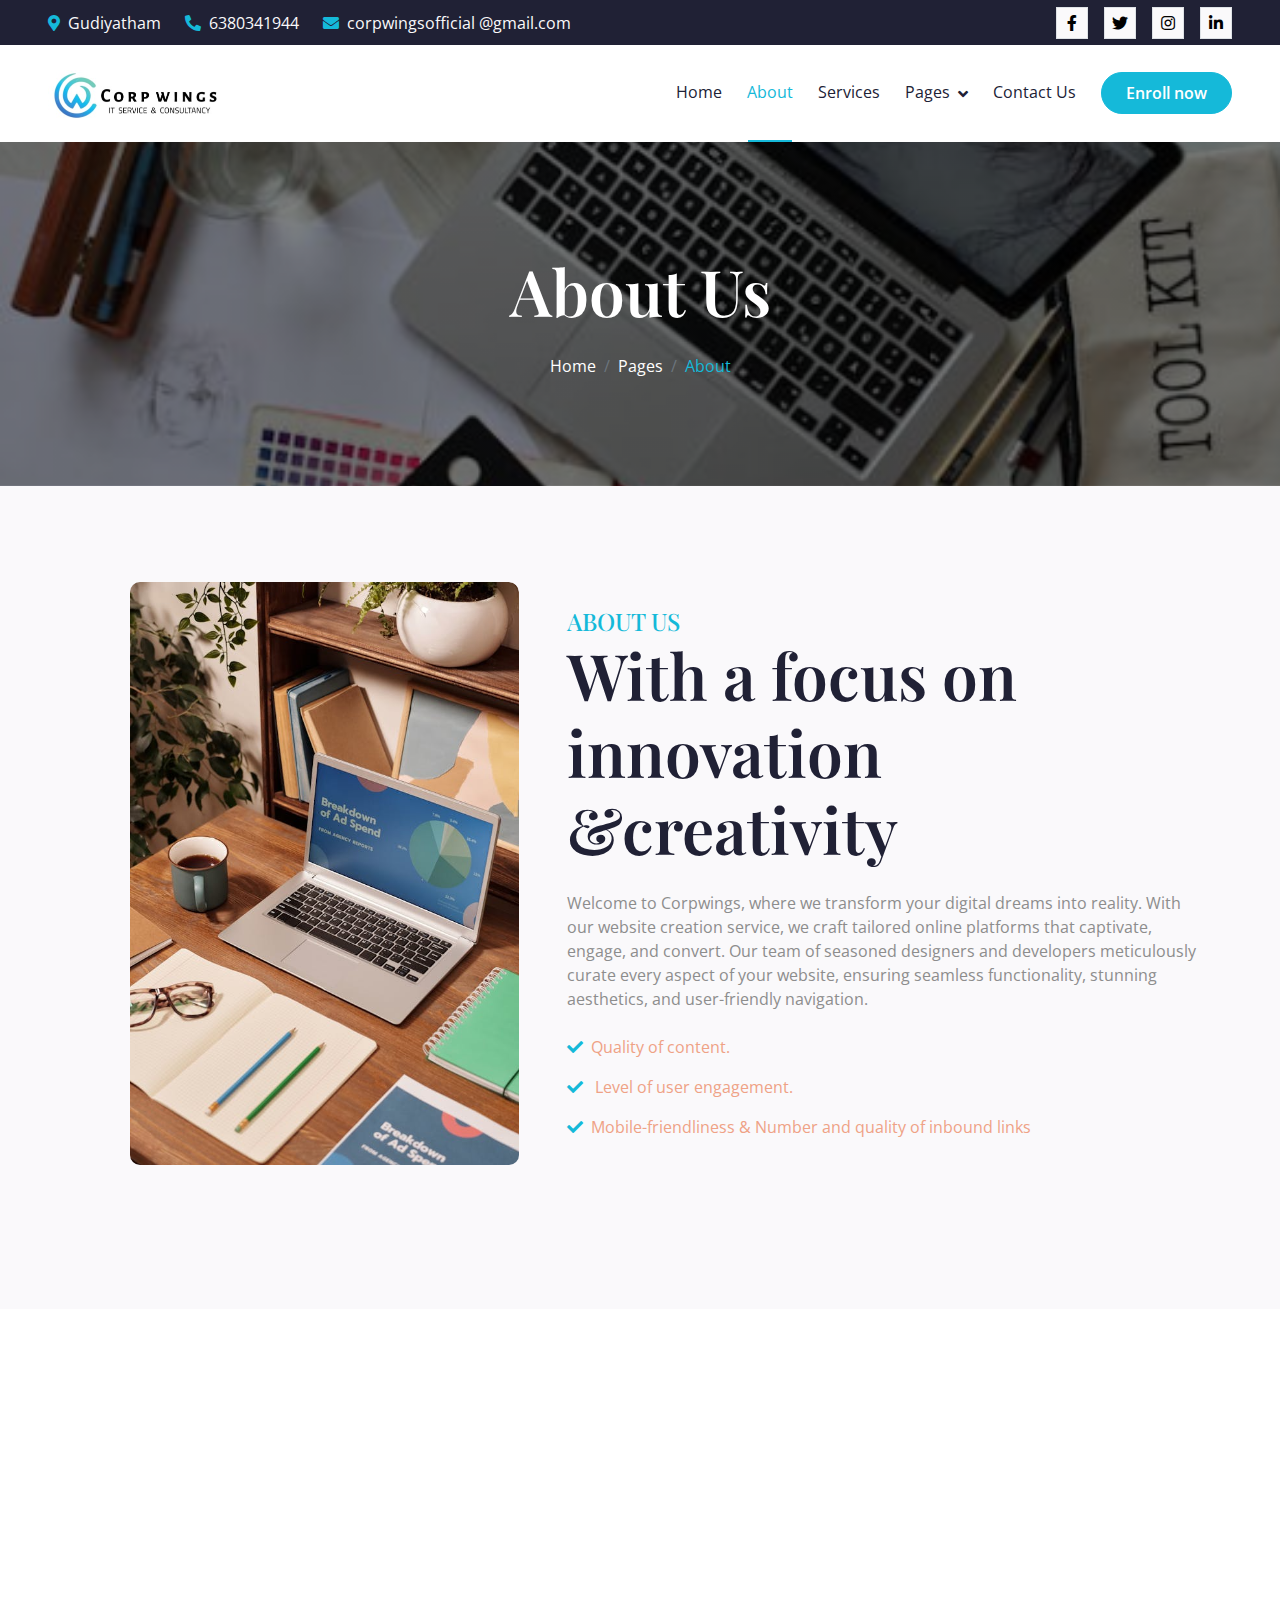
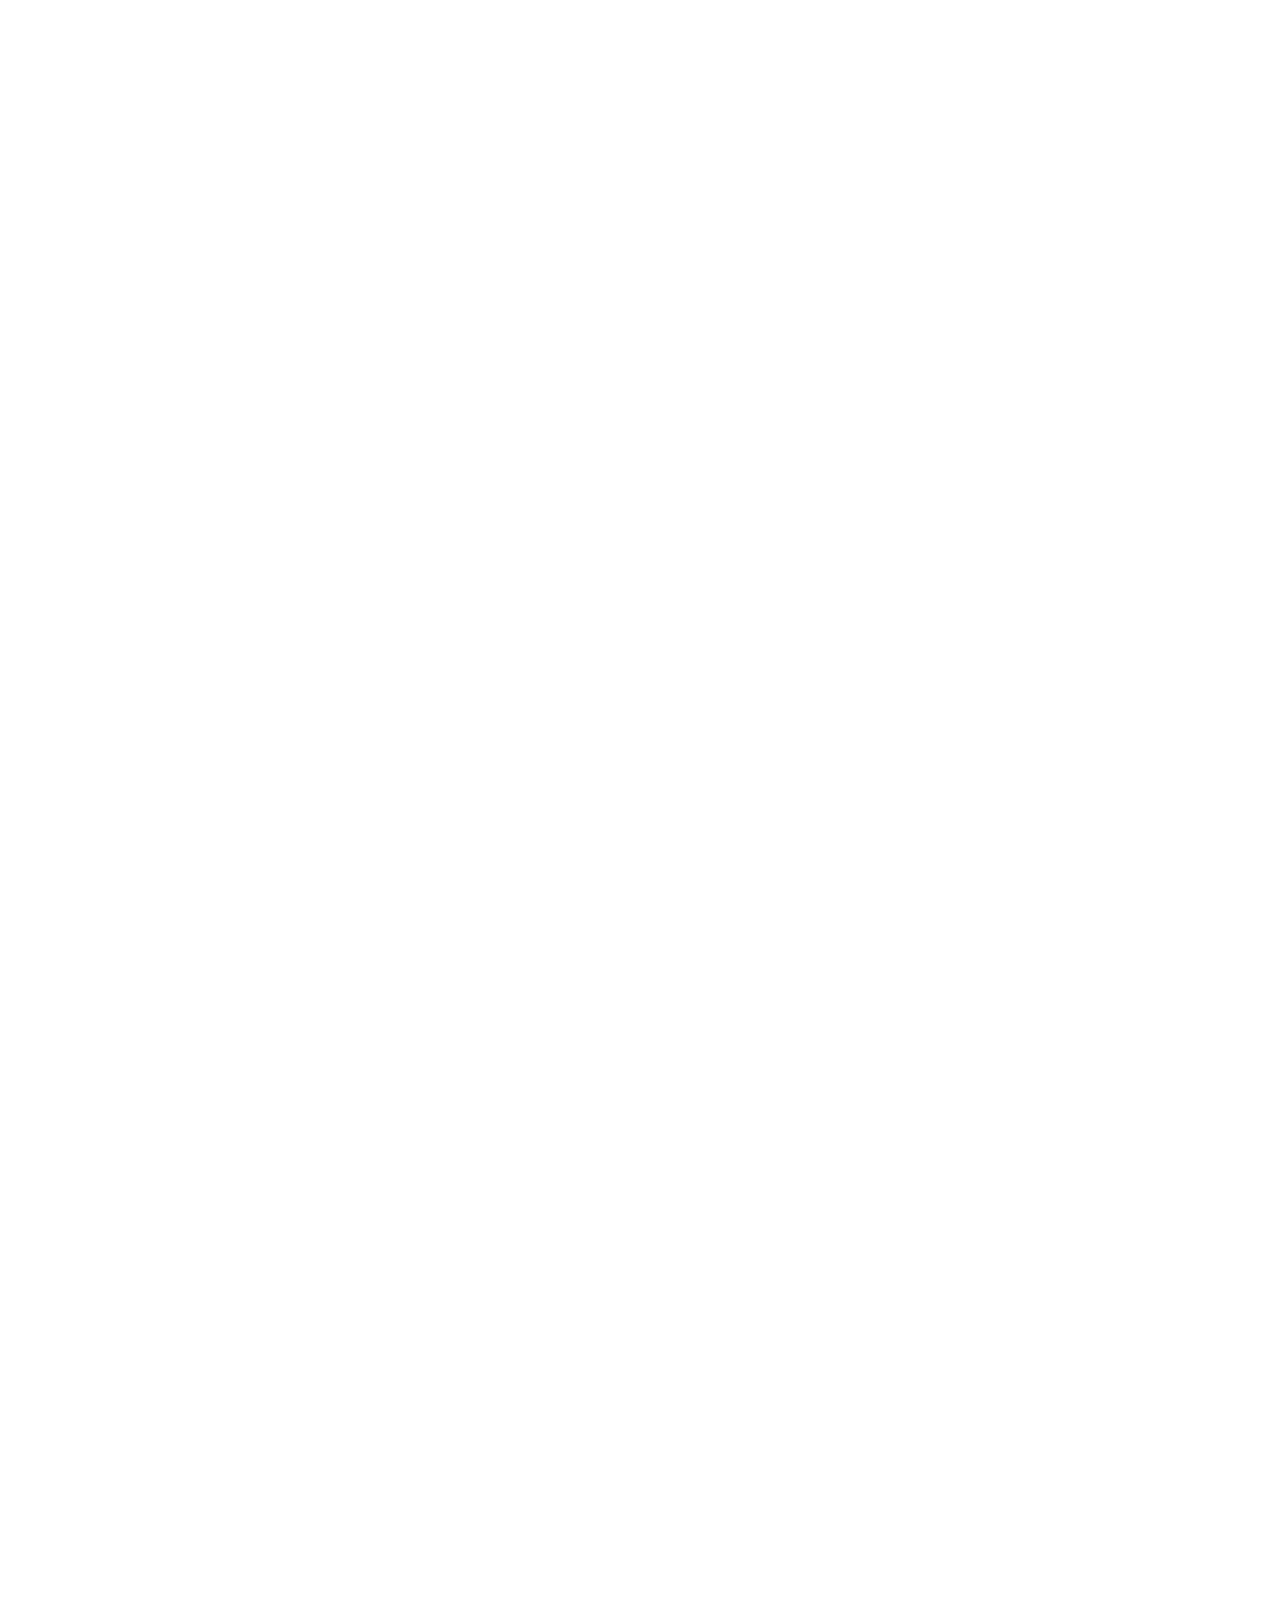
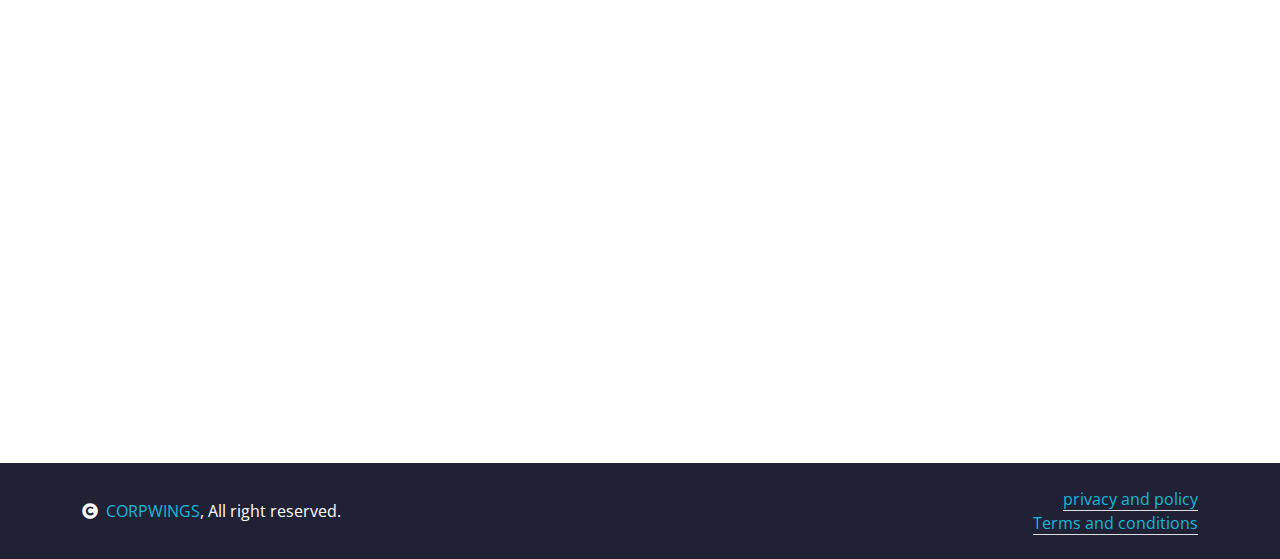
==== commit 37000ad3: "about.html" ====
--- a/about.html
+++ b/about.html
@@ -364,11 +364,12 @@
                         <span class="text-white"><a href="#"><i class="fas fa-copyright text-light me-2"></i>CORPWINGS</a>, All right reserved.</span>
                     </div>
                     <div class="col-md-6 text-center text-md-end text-white">
-                        <!--/*** This template is free as long as you keep the below author’s credit link/attribution link/backlink. ***/-->
-                        <!--/*** If you'd like to use the template without the below author’s credit link/attribution link/backlink, ***/-->
-                        <!--/*** you can purchase the Credit Removal License from "https://htmlcodex.com/credit-removal". ***/-->
-                        
-                    </div>
+                        <!--/* This template is free as long as you keep the below author’s credit link/attribution link/backlink. */-->
+                        <!--/* If you'd like to use the template without the below author’s credit link/attribution link/backlink, */-->
+                        <!--/* you can purchase the Credit Removal License from "https://htmlcodex.com/credit-removal". */-->
+                        <a class="border-bottom" href="privacy.html">privacy and policy</a><br> <a class="border-bottom" href="term and conditions.html">Terms and conditions</a>
+                    </div>
+                   
                 </div>
             </div>
         </div>
@@ -391,4 +392,4 @@
         
     </body>
 
-</html>+</html>
--- a/css/style.css
+++ b/css/style.css
@@ -847,7 +847,7 @@
 }
 
 .testimonial-carousel .owl-dots {
-    display: flex;
+    display: none;
     justify-content: center;
     margin-top: 20px;
 }
@@ -1137,6 +1137,15 @@
     letter-spacing: 2px;
     color: var(--bs-primary);
 }
+.privacy{
+    padding-top: 80px;
+    margin: 30px;
+}
+.term and conditions{
+    padding-top: 80px;
+    margin: 30px;
+
+}
 
 /*** Footer End ***/
 
@@ -1144,4 +1153,4 @@
 .copyright {
     background: var(--bs-dark) !important;
 }
-/*** copyright end ***/+/*** copyright end ***/
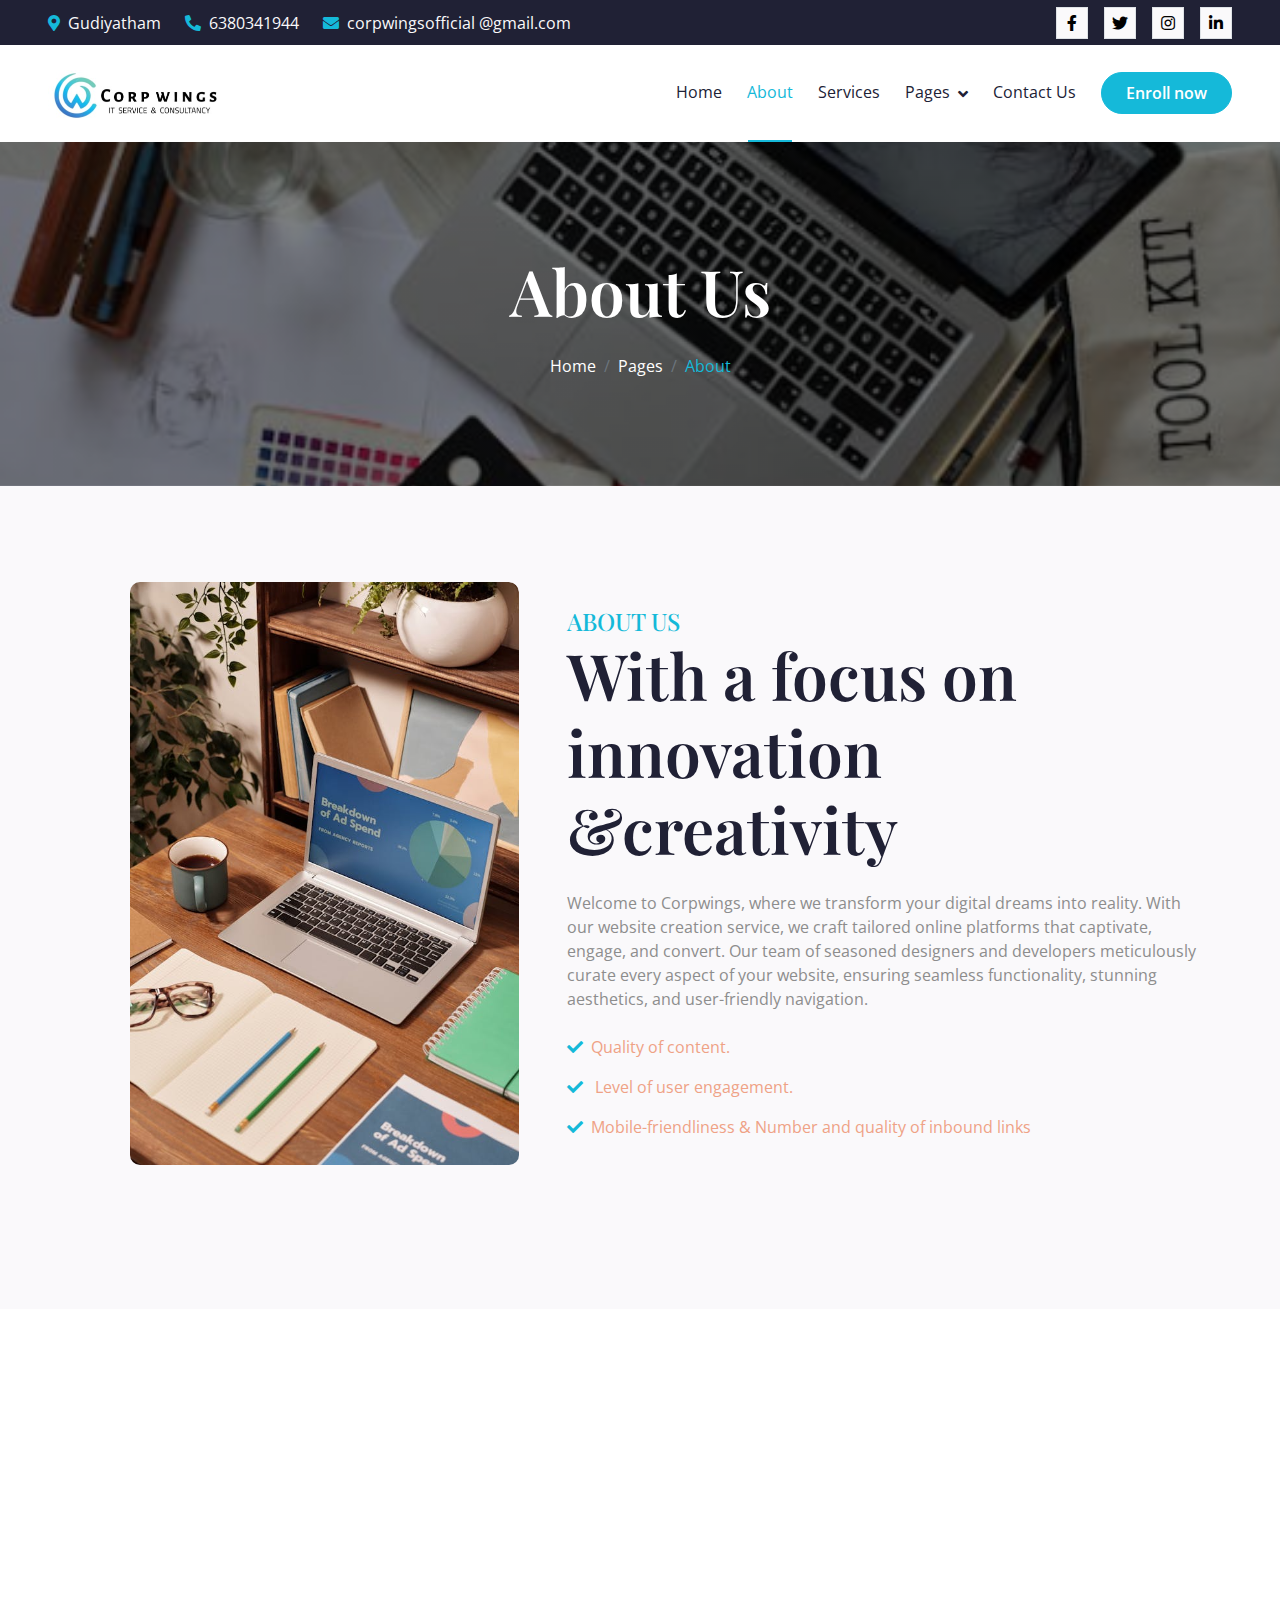
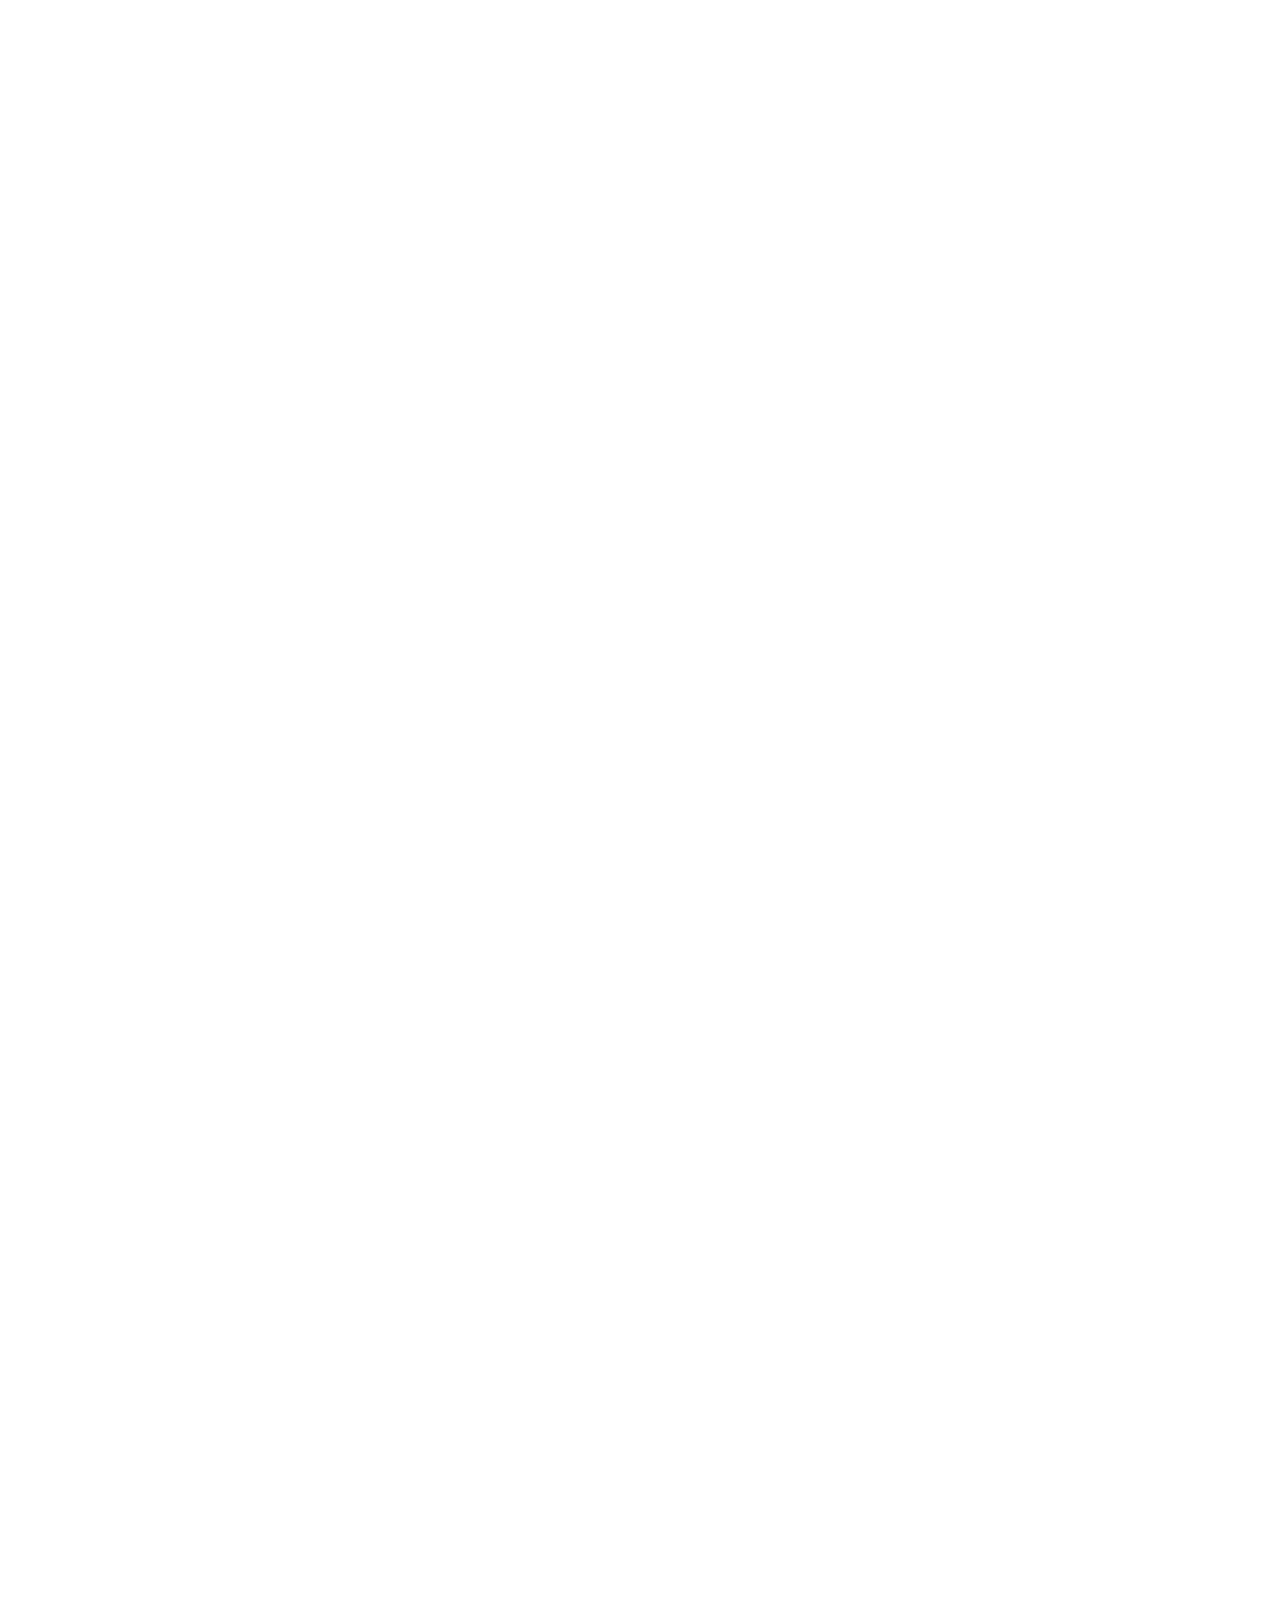
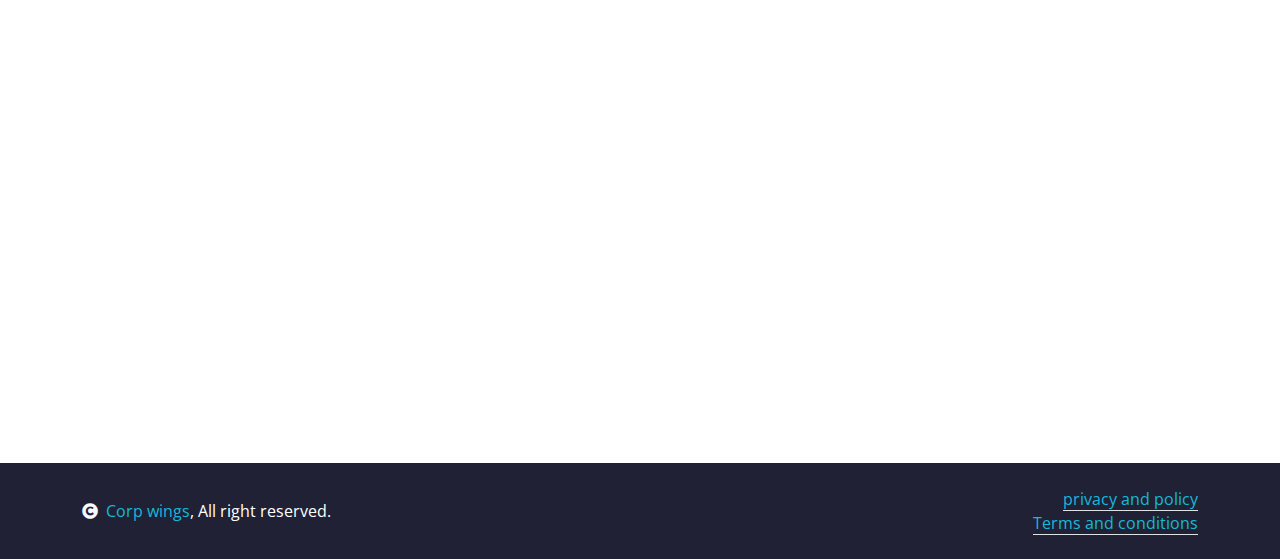
==== commit ebd01608: "about.html" ====
--- a/about.html
+++ b/about.html
@@ -361,7 +361,7 @@
             <div class="container">
                 <div class="row g-4 align-items-center">
                     <div class="col-md-6 text-center text-md-start mb-md-0">
-                        <span class="text-white"><a href="#"><i class="fas fa-copyright text-light me-2"></i>CORPWINGS</a>, All right reserved.</span>
+                        <span class="text-white"><a href="#"><i class="fas fa-copyright text-light me-2"></i>Corp wings</a>, All right reserved.</span>
                     </div>
                     <div class="col-md-6 text-center text-md-end text-white">
                         <!--/* This template is free as long as you keep the below author’s credit link/attribution link/backlink. */-->
